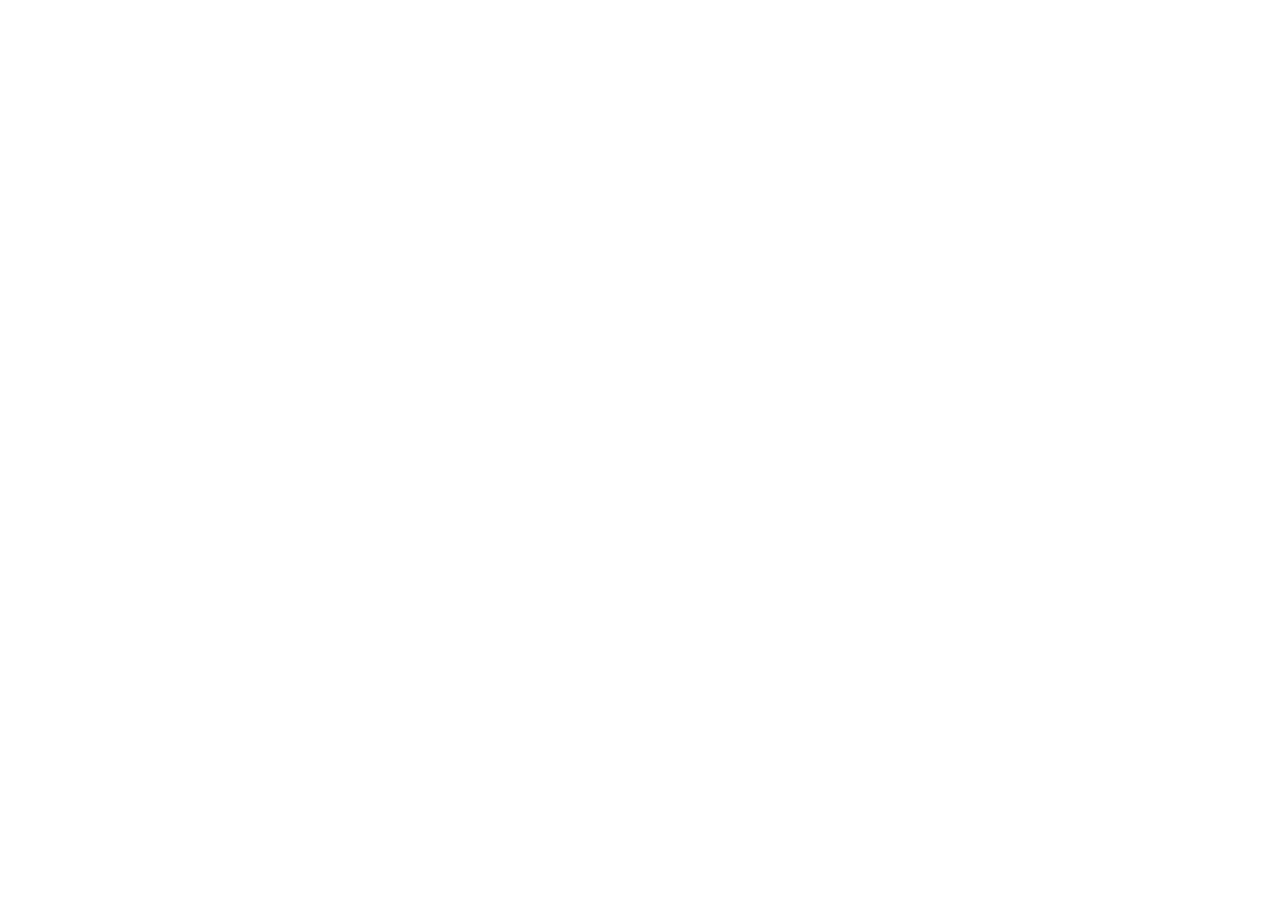
==== index.html @ be2bb068 "Initial commit Added empty index.html and script.js files, and also created README.md." ====
<!DOCTYPE html>
<html lang="en">
    <head>
        <meta charset="UTF-8">
        <meta name="viewport" content="width=device-width, initial-scale=1.0">
        <title>Project: Rock Paper Scissors</title>
        <script src="script.js"></script>
    </head>

    <body>
        
    </body>
</html>
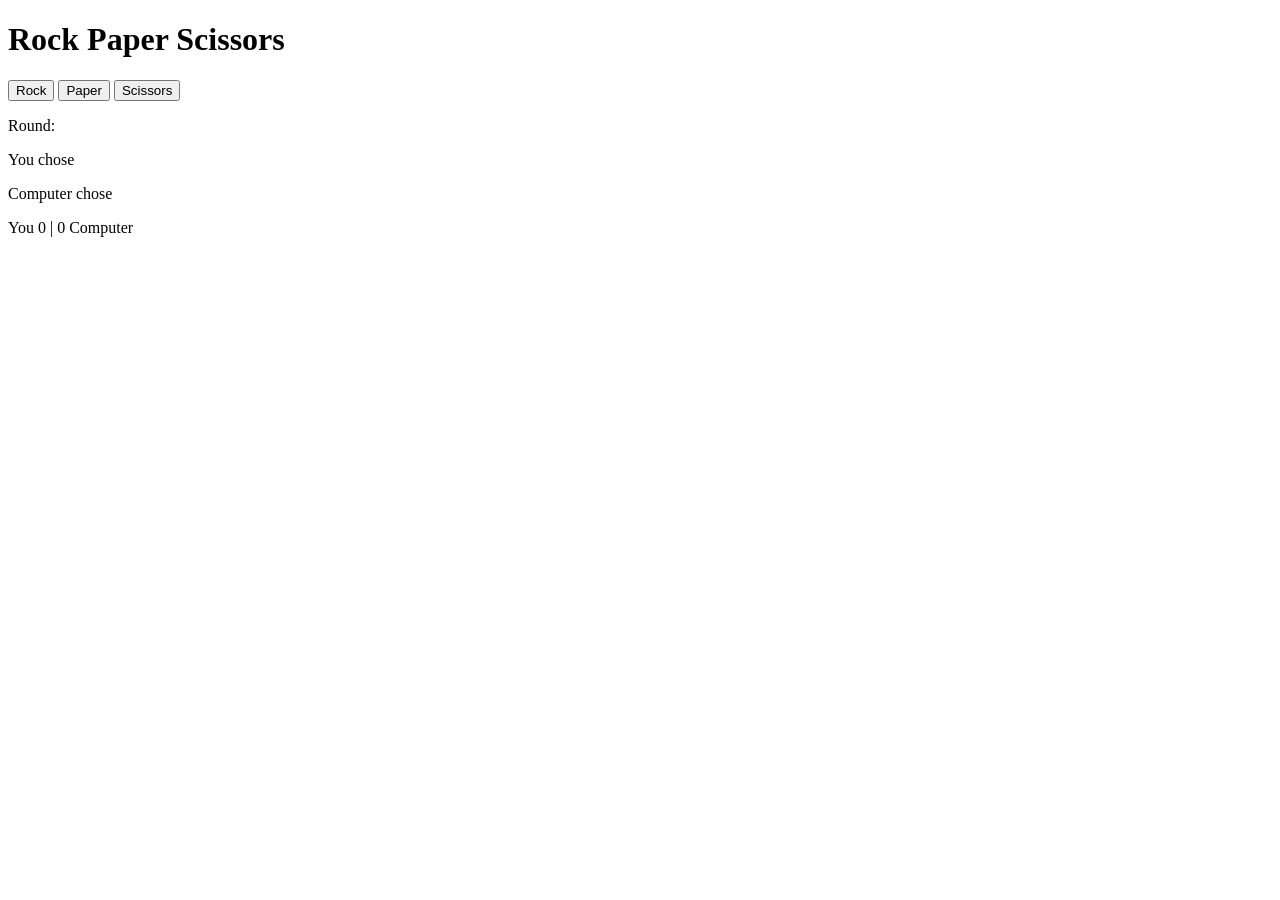
==== commit 8798230d: "Edit index.html Added h1, and divs and buttons." ====
--- a/index.html
+++ b/index.html
@@ -4,10 +4,22 @@
         <meta charset="UTF-8">
         <meta name="viewport" content="width=device-width, initial-scale=1.0">
         <title>Project: Rock Paper Scissors</title>
-        <script src="script.js"></script>
+        <script src="script.js" defer></script>
     </head>
 
     <body>
-        
+        <h1>Rock Paper Scissors</h1>
+        <div class="choices">
+            <button id="rock">Rock</button>
+            <button id="paper">Paper</button>
+            <button id="scissors">Scissors</button>
+        </div>
+        <div class="display">
+            <p id="round">Round: </p>
+            <p id="player">You chose </p>
+            <p id="computer">Computer chose </p>
+            <p id="result"></p>
+            <p id="score">You 0 | 0 Computer</p>
+        </div>
     </body>
 </html>
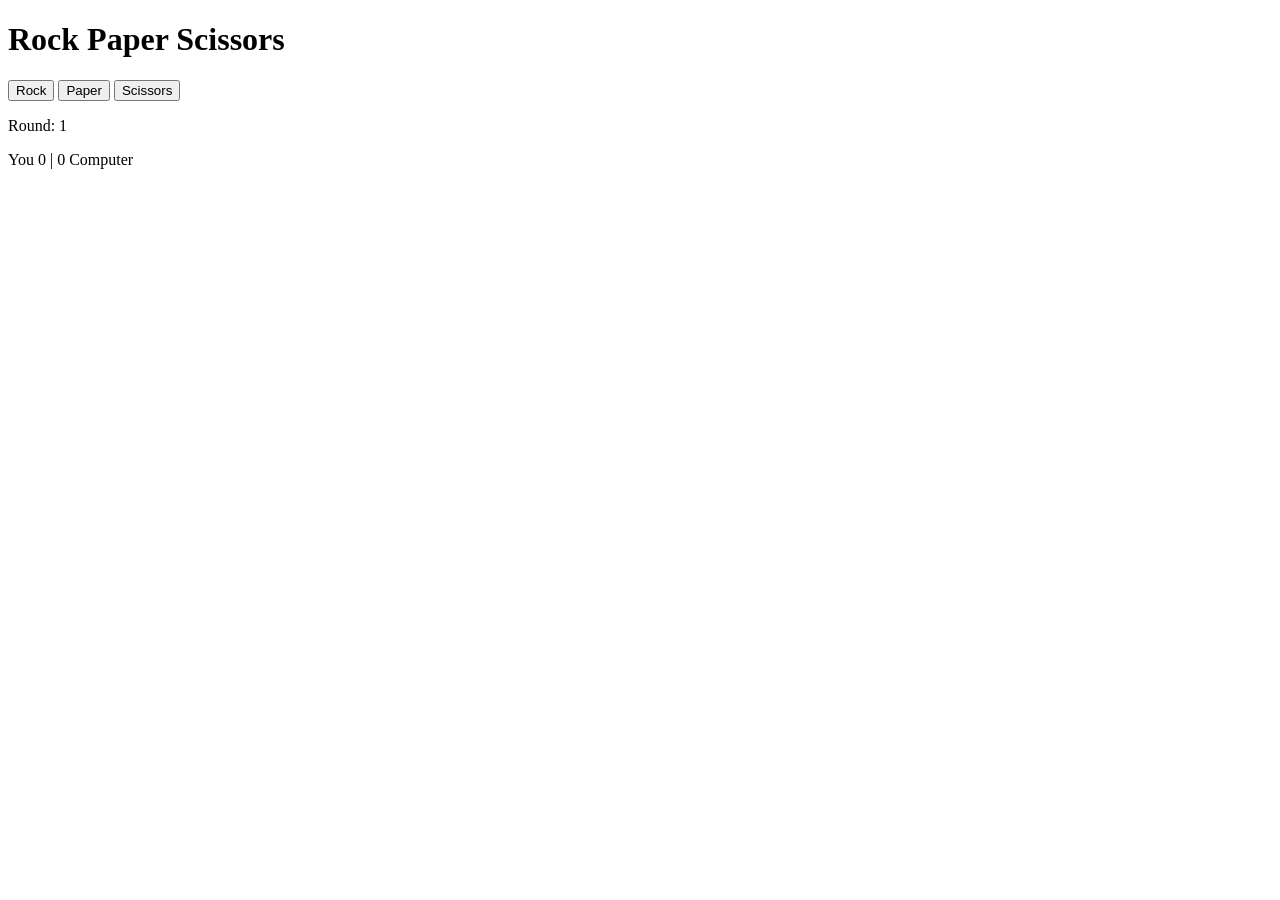
==== commit 8a31af5c: "Edit index.html" ====
--- a/index.html
+++ b/index.html
@@ -15,9 +15,8 @@
             <button id="scissors">Scissors</button>
         </div>
         <div class="display">
-            <p id="round">Round: </p>
-            <p id="player">You chose </p>
-            <p id="computer">Computer chose </p>
+            <p id="round">Round: 1</p>
+            <p id="compare"></p>
             <p id="result"></p>
             <p id="score">You 0 | 0 Computer</p>
         </div>
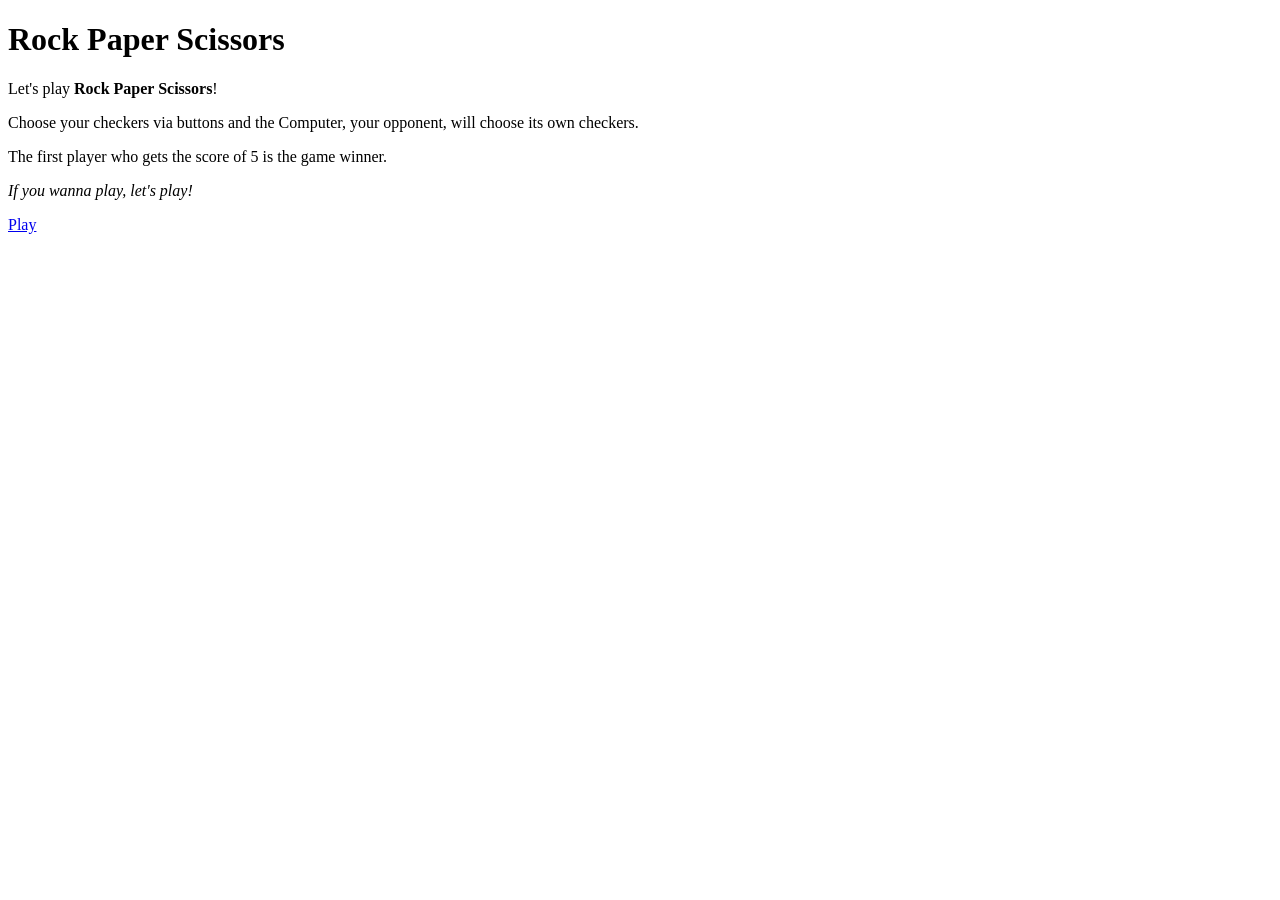
==== commit cbca12db: "Edit index.html and game.html Made the game.html as dedicated page for the game and separated it fro" ====
--- a/index.html
+++ b/index.html
@@ -4,21 +4,32 @@
         <meta charset="UTF-8">
         <meta name="viewport" content="width=device-width, initial-scale=1.0">
         <title>Project: Rock Paper Scissors</title>
+        <link rel="stylesheet" href="./css/style.css">
         <script src="script.js" defer></script>
     </head>
 
     <body>
-        <h1>Rock Paper Scissors</h1>
-        <div class="choices">
-            <button id="rock">Rock</button>
-            <button id="paper">Paper</button>
-            <button id="scissors">Scissors</button>
-        </div>
-        <div class="display">
-            <p id="round">Round: 1</p>
-            <p id="compare"></p>
-            <p id="result"></p>
-            <p id="score">You 0 | 0 Computer</p>
-        </div>
+        <main>
+            <div class="h1">
+                <h1>Rock Paper Scissors</h1>
+            </div>
+            <div class="letsPlay">
+                <p id="letsPlay">
+                    Let's play <strong>Rock Paper Scissors</strong>!
+                </p>
+                <p id="letsPlay">
+                    Choose your checkers via buttons and the Computer, your opponent, will choose its own checkers.
+                </p>
+                <p id="letsPlay">
+                    The first player who gets the score of 5 is the game winner.
+                </p>
+                <p id="letsPlay">
+                    <em>If you wanna play, let's play!</em>
+                </p>
+            </div>
+            <div class="playBtn">
+                <a id="playBtn" href="game.html">Play</a>
+            </div>            
+        </main>
     </body>
 </html>
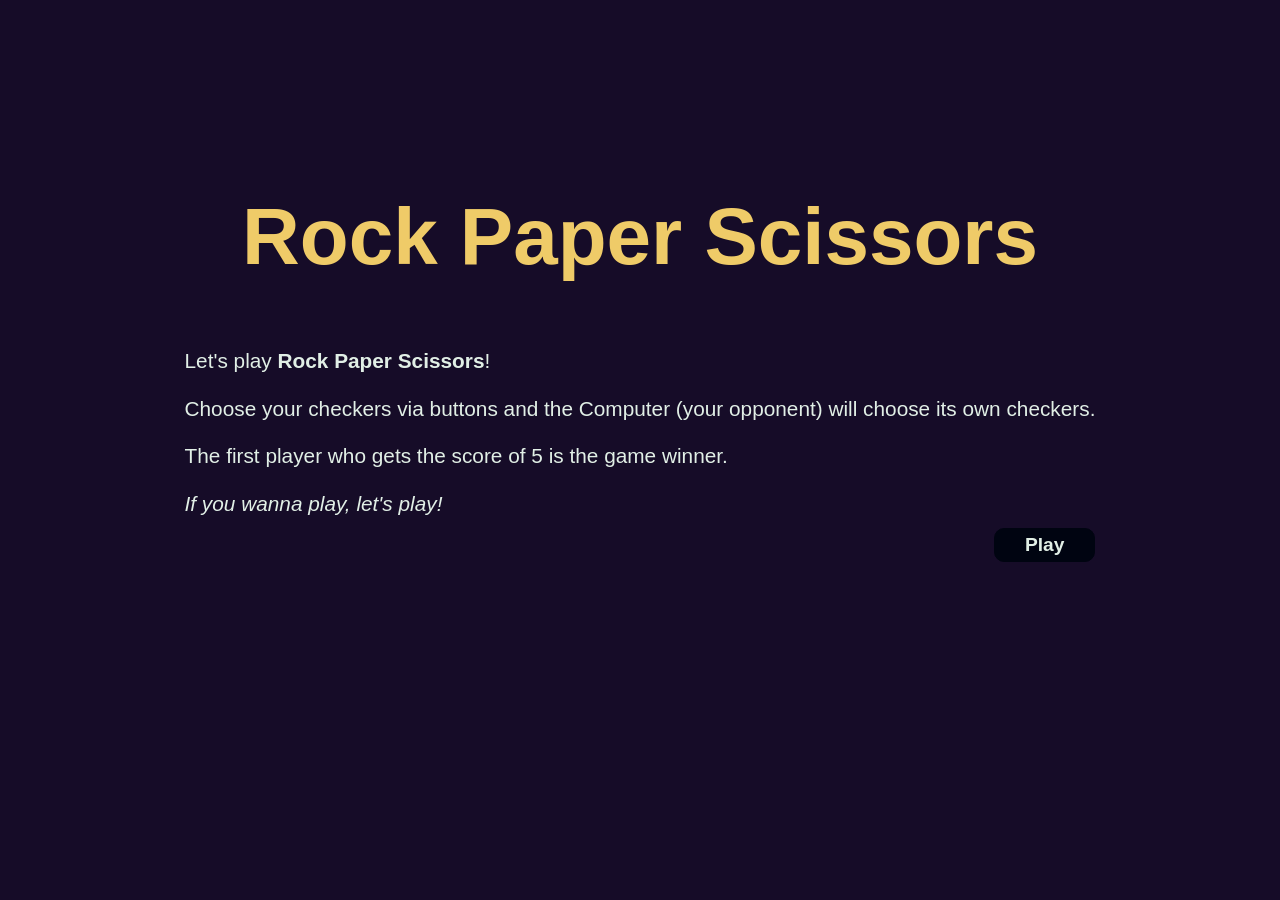
==== commit 78ea2687: "Edit index.html and game.html Changed minor detail in index.html, and add another script tag in game" ====
--- a/index.html
+++ b/index.html
@@ -18,7 +18,7 @@
                     Let's play <strong>Rock Paper Scissors</strong>!
                 </p>
                 <p id="letsPlay">
-                    Choose your checkers via buttons and the Computer, your opponent, will choose its own checkers.
+                    Choose your checkers via buttons and the Computer (your opponent) will choose its own checkers.
                 </p>
                 <p id="letsPlay">
                     The first player who gets the score of 5 is the game winner.
--- a/css/style.css
+++ b/css/style.css
@@ -0,0 +1,61 @@
+* {
+    box-sizing: border-box;
+}
+
+body {
+    margin: 0;
+    padding: 0;
+    display: flex;
+    justify-content: center;
+    align-items: center;
+    height: 100vh;
+    background-color: #160C28;
+    color: #E1EFE6;
+}
+
+main {
+    font-family: Verdana, Garamond, "Gill Sans", sans-serif;
+    font-size: 1.3rem;
+    display: flex;
+    justify-content: space-between;
+    align-items: center;
+    flex-direction: column;
+    margin-bottom: 200px
+}
+
+h1 {
+    font-size: 5rem;
+    color: #EFCB68;
+}
+
+.letsPlay {
+    line-height: 0.3;
+    display: flex;
+    justify-content: flex-start;
+    align-items: flex-start;
+    flex-direction: column;
+}
+
+.playBtn {
+    display: flex;
+    margin-left: auto;
+}
+
+#playBtn {
+    text-decoration: none;
+    font-weight: 800;
+    font-size: 1.2rem;
+    padding: 5px 30px 5px 30px;
+    border: 1px solid #000411;
+    border-radius: 10px;
+    background-color: #000411;
+    color: #E1EFE6;
+}
+
+#playBtn:hover {
+    background-color: #E1EFE6;
+    border: 1px solid #E1EFE6;
+    color: #000411;
+    text-decoration: none;
+    transition: all 0.3 ease;
+}
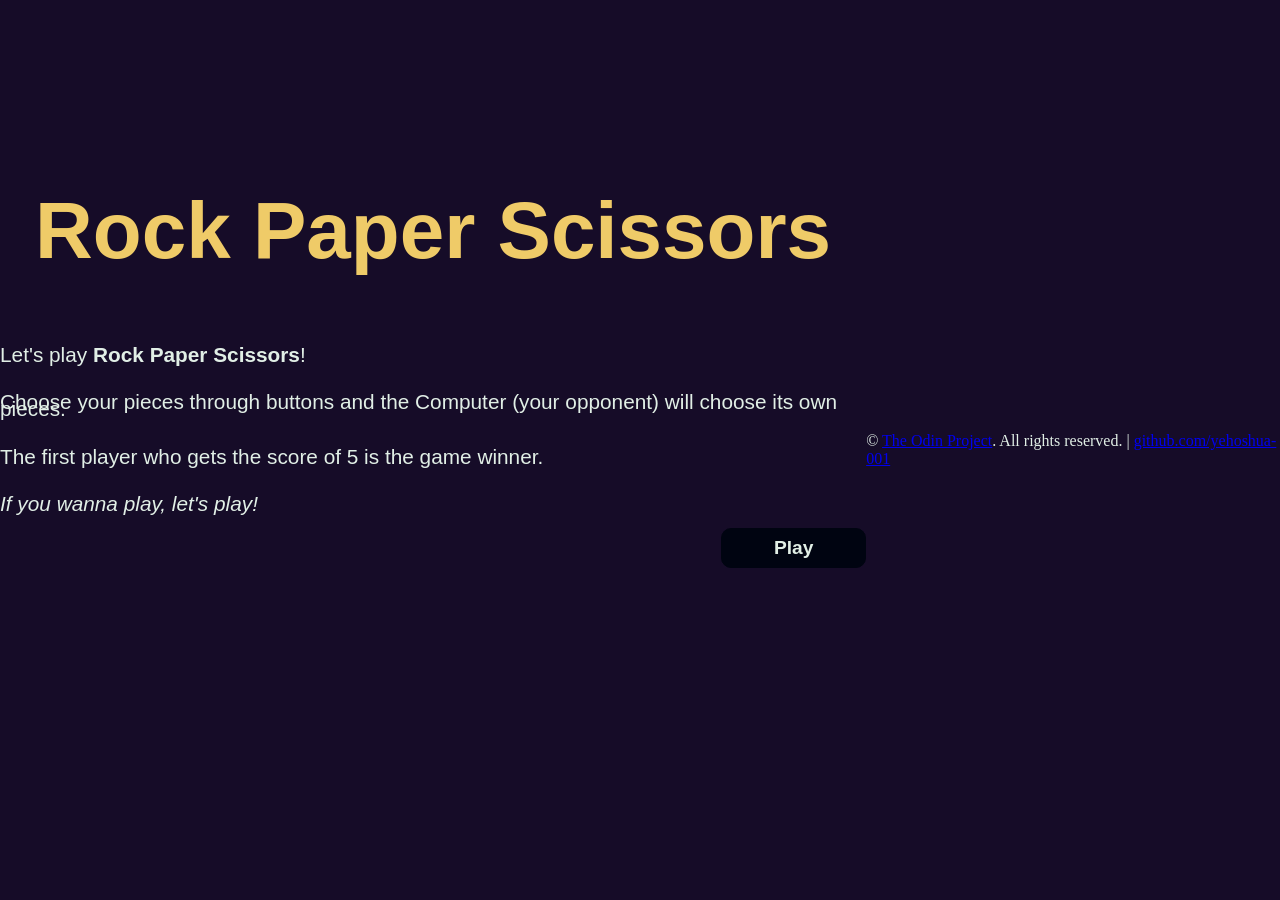
==== commit 40c03eb6: "Edit index.html and game.html Added footer in both pages, and a header in game.html." ====
--- a/index.html
+++ b/index.html
@@ -18,7 +18,7 @@
                     Let's play <strong>Rock Paper Scissors</strong>!
                 </p>
                 <p id="letsPlay">
-                    Choose your checkers via buttons and the Computer (your opponent) will choose its own checkers.
+                    Choose your pieces through buttons and the Computer (your opponent) will choose its own pieces.
                 </p>
                 <p id="letsPlay">
                     The first player who gets the score of 5 is the game winner.
@@ -31,5 +31,12 @@
                 <a id="playBtn" href="game.html">Play</a>
             </div>            
         </main>
+        <footer>
+            <div class="footerlink">
+                &copy;
+                <a id="odinlink" href="https://www.theodinproject.com/about" target="_blank">The Odin Project</a>. All rights reserved. | 
+                <a id="githublink" href="https://github.com/yehoshua-001/rock-paper-scissors" target="_blank">github.com/yehoshua-001</a>
+            </div>
+        </footer>
     </body>
 </html>
--- a/css/style.css
+++ b/css/style.css
@@ -42,6 +42,11 @@
 }
 
 #playBtn {
+    display: flex;
+    justify-content: center;
+    align-items: center;
+    min-width: 145px;
+    min-height: 40px;
     text-decoration: none;
     font-weight: 800;
     font-size: 1.2rem;
